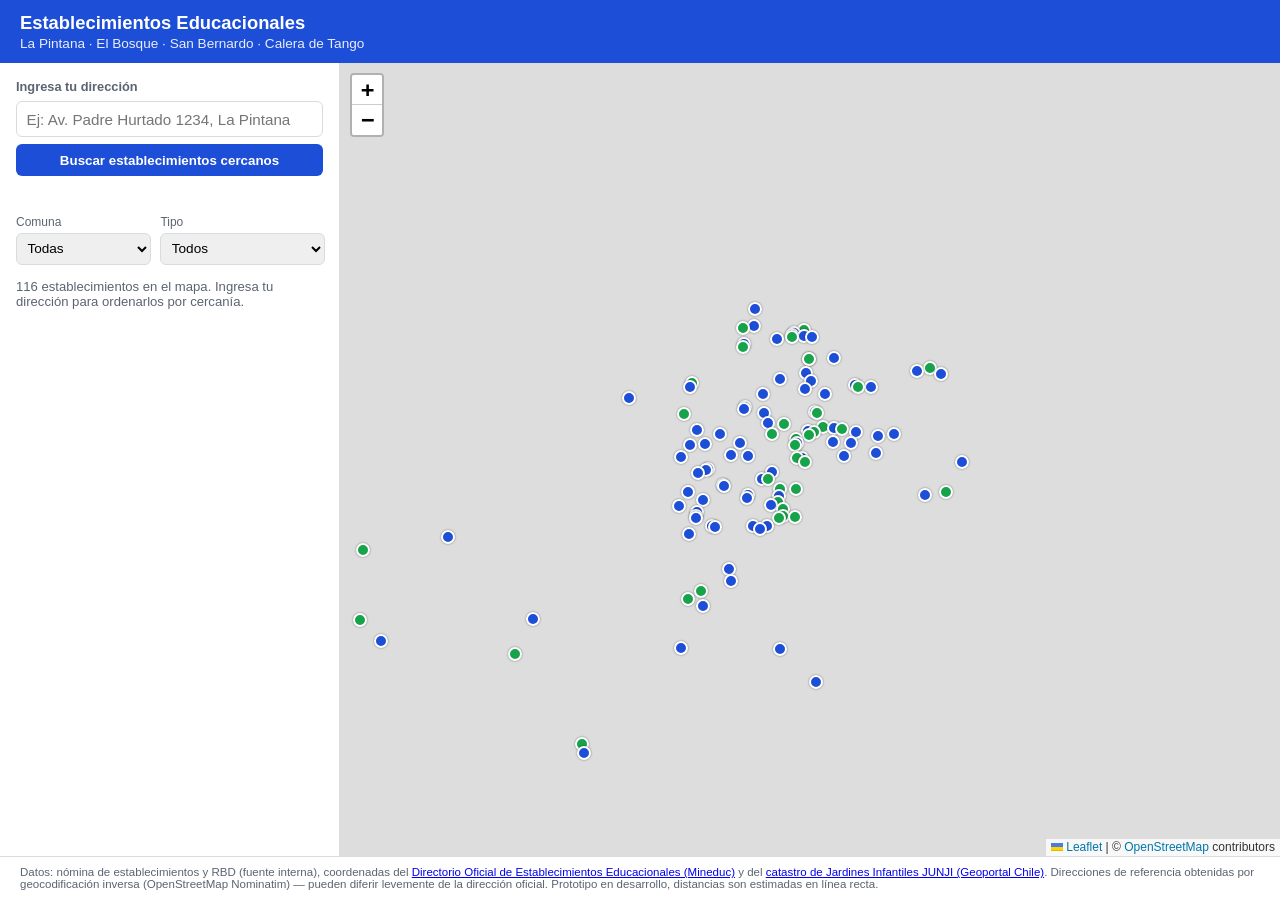
==== mapa-establecimientos/index.html @ 1a51ba20 "Agrega prototipo de mapa de establecimientos educacionales MVP con los 116 establecimientos (colegio" ====
<!DOCTYPE html>
<html lang="es">
<head>
<meta charset="UTF-8">
<meta name="viewport" content="width=device-width, initial-scale=1.0">
<title>Mapa de Establecimientos Educacionales</title>
<link rel="stylesheet" href="vendor/leaflet/leaflet.css"/>
<link rel="stylesheet" href="style.css">
</head>
<body>
<div class="app">
  <header class="topbar">
    <h1>Establecimientos Educacionales</h1>
    <p class="subtitle">La Pintana · El Bosque · San Bernardo · Calera de Tango</p>
  </header>

  <div class="layout">
    <aside class="panel">
      <form id="search-form" class="search-form">
        <label for="address-input">Ingresa tu dirección</label>
        <input id="address-input" type="text" placeholder="Ej: Av. Padre Hurtado 1234, La Pintana" autocomplete="off" required>
        <button type="submit">Buscar establecimientos cercanos</button>
        <p id="search-status" class="search-status"></p>
      </form>

      <div class="filters">
        <div class="filter-group">
          <label for="filter-comuna">Comuna</label>
          <select id="filter-comuna">
            <option value="">Todas</option>
          </select>
        </div>
        <div class="filter-group">
          <label for="filter-tipo">Tipo</label>
          <select id="filter-tipo">
            <option value="">Todos</option>
            <option value="escolar">Escuelas / Liceos</option>
            <option value="jardin">Jardines / Salas cuna</option>
          </select>
        </div>
      </div>

      <div id="results-summary" class="results-summary"></div>
      <ul id="results-list" class="results-list"></ul>
    </aside>

    <main class="map-wrap">
      <div id="map"></div>
    </main>
  </div>

  <footer class="footer">
    <p>
      Datos: nómina de establecimientos y RBD (fuente interna), coordenadas del
      <a href="https://datosabiertos.mineduc.cl/" target="_blank" rel="noopener">Directorio Oficial de Establecimientos Educacionales (Mineduc)</a>
      y del <a href="https://geoportal.cl/" target="_blank" rel="noopener">catastro de Jardines Infantiles JUNJI (Geoportal Chile)</a>.
      Direcciones de referencia obtenidas por geocodificación inversa (OpenStreetMap Nominatim) — pueden diferir levemente de la dirección oficial.
      Prototipo en desarrollo, distancias son estimadas en línea recta.
    </p>
  </footer>
</div>

<script src="vendor/leaflet/leaflet.js"></script>
<script src="app.js"></script>
</body>
</html>
---- mapa-establecimientos/vendor/leaflet/leaflet.css ----
/* required styles */

.leaflet-pane,
.leaflet-tile,
.leaflet-marker-icon,
.leaflet-marker-shadow,
.leaflet-tile-container,
.leaflet-pane > svg,
.leaflet-pane > canvas,
.leaflet-zoom-box,
.leaflet-image-layer,
.leaflet-layer {
	position: absolute;
	left: 0;
	top: 0;
	}
.leaflet-container {
	overflow: hidden;
	}
.leaflet-tile,
.leaflet-marker-icon,
.leaflet-marker-shadow {
	-webkit-user-select: none;
	   -moz-user-select: none;
	        user-select: none;
	  -webkit-user-drag: none;
	}
/* Prevents IE11 from highlighting tiles in blue */
.leaflet-tile::selection {
	background: transparent;
}
/* Safari renders non-retina tile on retina better with this, but Chrome is worse */
.leaflet-safari .leaflet-tile {
	image-rendering: -webkit-optimize-contrast;
	}
/* hack that prevents hw layers "stretching" when loading new tiles */
.leaflet-safari .leaflet-tile-container {
	width: 1600px;
	height: 1600px;
	-webkit-transform-origin: 0 0;
	}
.leaflet-marker-icon,
.leaflet-marker-shadow {
	display: block;
	}
/* .leaflet-container svg: reset svg max-width decleration shipped in Joomla! (joomla.org) 3.x */
/* .leaflet-container img: map is broken in FF if you have max-width: 100% on tiles */
.leaflet-container .leaflet-overlay-pane svg {
	max-width: none !important;
	max-height: none !important;
	}
.leaflet-container .leaflet-marker-pane img,
.leaflet-container .leaflet-shadow-pane img,
.leaflet-container .leaflet-tile-pane img,
.leaflet-container img.leaflet-image-layer,
.leaflet-container .leaflet-tile {
	max-width: none !important;
	max-height: none !important;
	width: auto;
	padding: 0;
	}

.leaflet-container img.leaflet-tile {
	/* See: https://bugs.chromium.org/p/chromium/issues/detail?id=600120 */
	mix-blend-mode: plus-lighter;
}

.leaflet-container.leaflet-touch-zoom {
	-ms-touch-action: pan-x pan-y;
	touch-action: pan-x pan-y;
	}
.leaflet-container.leaflet-touch-drag {
	-ms-touch-action: pinch-zoom;
	/* Fallback for FF which doesn't support pinch-zoom */
	touch-action: none;
	touch-action: pinch-zoom;
}
.leaflet-container.leaflet-touch-drag.leaflet-touch-zoom {
	-ms-touch-action: none;
	touch-action: none;
}
.leaflet-container {
	-webkit-tap-highlight-color: transparent;
}
.leaflet-container a {
	-webkit-tap-highlight-color: rgba(51, 181, 229, 0.4);
}
.leaflet-tile {
	filter: inherit;
	visibility: hidden;
	}
.leaflet-tile-loaded {
	visibility: inherit;
	}
.leaflet-zoom-box {
	width: 0;
	height: 0;
	-moz-box-sizing: border-box;
	     box-sizing: border-box;
	z-index: 800;
	}
/* workaround for https://bugzilla.mozilla.org/show_bug.cgi?id=888319 */
.leaflet-overlay-pane svg {
	-moz-user-select: none;
	}

.leaflet-pane         { z-index: 400; }

.leaflet-tile-pane    { z-index: 200; }
.leaflet-overlay-pane { z-index: 400; }
.leaflet-shadow-pane  { z-index: 500; }
.leaflet-marker-pane  { z-index: 600; }
.leaflet-tooltip-pane   { z-index: 650; }
.leaflet-popup-pane   { z-index: 700; }

.leaflet-map-pane canvas { z-index: 100; }
.leaflet-map-pane svg    { z-index: 200; }

.leaflet-vml-shape {
	width: 1px;
	height: 1px;
	}
.lvml {
	behavior: url(#default#VML);
	display: inline-block;
	position: absolute;
	}


/* control positioning */

.leaflet-control {
	position: relative;
	z-index: 800;
	pointer-events: visiblePainted; /* IE 9-10 doesn't have auto */
	pointer-events: auto;
	}
.leaflet-top,
.leaflet-bottom {
	position: absolute;
	z-index: 1000;
	pointer-events: none;
	}
.leaflet-top {
	top: 0;
	}
.leaflet-right {
	right: 0;
	}
.leaflet-bottom {
	bottom: 0;
	}
.leaflet-left {
	left: 0;
	}
.leaflet-control {
	float: left;
	clear: both;
	}
.leaflet-right .leaflet-control {
	float: right;
	}
.leaflet-top .leaflet-control {
	margin-top: 10px;
	}
.leaflet-bottom .leaflet-control {
	margin-bottom: 10px;
	}
.leaflet-left .leaflet-control {
	margin-left: 10px;
	}
.leaflet-right .leaflet-control {
	margin-right: 10px;
	}


/* zoom and fade animations */

.leaflet-fade-anim .leaflet-popup {
	opacity: 0;
	-webkit-transition: opacity 0.2s linear;
	   -moz-transition: opacity 0.2s linear;
	        transition: opacity 0.2s linear;
	}
.leaflet-fade-anim .leaflet-map-pane .leaflet-popup {
	opacity: 1;
	}
.leaflet-zoom-animated {
	-webkit-transform-origin: 0 0;
	    -ms-transform-origin: 0 0;
	        transform-origin: 0 0;
	}
svg.leaflet-zoom-animated {
	will-change: transform;
}

.leaflet-zoom-anim .leaflet-zoom-animated {
	-webkit-transition: -webkit-transform 0.25s cubic-bezier(0,0,0.25,1);
	   -moz-transition:    -moz-transform 0.25s cubic-bezier(0,0,0.25,1);
	        transition:         transform 0.25s cubic-bezier(0,0,0.25,1);
	}
.leaflet-zoom-anim .leaflet-tile,
.leaflet-pan-anim .leaflet-tile {
	-webkit-transition: none;
	   -moz-transition: none;
	        transition: none;
	}

.leaflet-zoom-anim .leaflet-zoom-hide {
	visibility: hidden;
	}


/* cursors */

.leaflet-interactive {
	cursor: pointer;
	}
.leaflet-grab {
	cursor: -webkit-grab;
	cursor:    -moz-grab;
	cursor:         grab;
	}
.leaflet-crosshair,
.leaflet-crosshair .leaflet-interactive {
	cursor: crosshair;
	}
.leaflet-popup-pane,
.leaflet-control {
	cursor: auto;
	}
.leaflet-dragging .leaflet-grab,
.leaflet-dragging .leaflet-grab .leaflet-interactive,
.leaflet-dragging .leaflet-marker-draggable {
	cursor: move;
	cursor: -webkit-grabbing;
	cursor:    -moz-grabbing;
	cursor:         grabbing;
	}

/* marker & overlays interactivity */
.leaflet-marker-icon,
.leaflet-marker-shadow,
.leaflet-image-layer,
.leaflet-pane > svg path,
.leaflet-tile-container {
	pointer-events: none;
	}

.leaflet-marker-icon.leaflet-interactive,
.leaflet-image-layer.leaflet-interactive,
.leaflet-pane > svg path.leaflet-interactive,
svg.leaflet-image-layer.leaflet-interactive path {
	pointer-events: visiblePainted; /* IE 9-10 doesn't have auto */
	pointer-events: auto;
	}

/* visual tweaks */

.leaflet-container {
	background: #ddd;
	outline-offset: 1px;
	}
.leaflet-container a {
	color: #0078A8;
	}
.leaflet-zoom-box {
	border: 2px dotted #38f;
	background: rgba(255,255,255,0.5);
	}


/* general typography */
.leaflet-container {
	font-family: "Helvetica Neue", Arial, Helvetica, sans-serif;
	font-size: 12px;
	font-size: 0.75rem;
	line-height: 1.5;
	}


/* general toolbar styles */

.leaflet-bar {
	box-shadow: 0 1px 5px rgba(0,0,0,0.65);
	border-radius: 4px;
	}
.leaflet-bar a {
	background-color: #fff;
	border-bottom: 1px solid #ccc;
	width: 26px;
	height: 26px;
	line-height: 26px;
	display: block;
	text-align: center;
	text-decoration: none;
	color: black;
	}
.leaflet-bar a,
.leaflet-control-layers-toggle {
	background-position: 50% 50%;
	background-repeat: no-repeat;
	display: block;
	}
.leaflet-bar a:hover,
.leaflet-bar a:focus {
	background-color: #f4f4f4;
	}
.leaflet-bar a:first-child {
	border-top-left-radius: 4px;
	border-top-right-radius: 4px;
	}
.leaflet-bar a:last-child {
	border-bottom-left-radius: 4px;
	border-bottom-right-radius: 4px;
	border-bottom: none;
	}
.leaflet-bar a.leaflet-disabled {
	cursor: default;
	background-color: #f4f4f4;
	color: #bbb;
	}

.leaflet-touch .leaflet-bar a {
	width: 30px;
	height: 30px;
	line-height: 30px;
	}
.leaflet-touch .leaflet-bar a:first-child {
	border-top-left-radius: 2px;
	border-top-right-radius: 2px;
	}
.leaflet-touch .leaflet-bar a:last-child {
	border-bottom-left-radius: 2px;
	border-bottom-right-radius: 2px;
	}

/* zoom control */

.leaflet-control-zoom-in,
.leaflet-control-zoom-out {
	font: bold 18px 'Lucida Console', Monaco, monospace;
	text-indent: 1px;
	}

.leaflet-touch .leaflet-control-zoom-in, .leaflet-touch .leaflet-control-zoom-out  {
	font-size: 22px;
	}


/* layers control */

.leaflet-control-layers {
	box-shadow: 0 1px 5px rgba(0,0,0,0.4);
	background: #fff;
	border-radius: 5px;
	}
.leaflet-control-layers-toggle {
	background-image: url(images/layers.png);
	width: 36px;
	height: 36px;
	}
.leaflet-retina .leaflet-control-layers-toggle {
	background-image: url(images/layers-2x.png);
	background-size: 26px 26px;
	}
.leaflet-touch .leaflet-control-layers-toggle {
	width: 44px;
	height: 44px;
	}
.leaflet-control-layers .leaflet-control-layers-list,
.leaflet-control-layers-expanded .leaflet-control-layers-toggle {
	display: none;
	}
.leaflet-control-layers-expanded .leaflet-control-layers-list {
	display: block;
	position: relative;
	}
.leaflet-control-layers-expanded {
	padding: 6px 10px 6px 6px;
	color: #333;
	background: #fff;
	}
.leaflet-control-layers-scrollbar {
	overflow-y: scroll;
	overflow-x: hidden;
	padding-right: 5px;
	}
.leaflet-control-layers-selector {
	margin-top: 2px;
	position: relative;
	top: 1px;
	}
.leaflet-control-layers label {
	display: block;
	font-size: 13px;
	font-size: 1.08333em;
	}
.leaflet-control-layers-separator {
	height: 0;
	border-top: 1px solid #ddd;
	margin: 5px -10px 5px -6px;
	}

/* Default icon URLs */
.leaflet-default-icon-path { /* used only in path-guessing heuristic, see L.Icon.Default */
	background-image: url(images/marker-icon.png);
	}


/* attribution and scale controls */

.leaflet-container .leaflet-control-attribution {
	background: #fff;
	background: rgba(255, 255, 255, 0.8);
	margin: 0;
	}
.leaflet-control-attribution,
.leaflet-control-scale-line {
	padding: 0 5px;
	color: #333;
	line-height: 1.4;
	}
.leaflet-control-attribution a {
	text-decoration: none;
	}
.leaflet-control-attribution a:hover,
.leaflet-control-attribution a:focus {
	text-decoration: underline;
	}
.leaflet-attribution-flag {
	display: inline !important;
	vertical-align: baseline !important;
	width: 1em;
	height: 0.6669em;
	}
.leaflet-left .leaflet-control-scale {
	margin-left: 5px;
	}
.leaflet-bottom .leaflet-control-scale {
	margin-bottom: 5px;
	}
.leaflet-control-scale-line {
	border: 2px solid #777;
	border-top: none;
	line-height: 1.1;
	padding: 2px 5px 1px;
	white-space: nowrap;
	-moz-box-sizing: border-box;
	     box-sizing: border-box;
	background: rgba(255, 255, 255, 0.8);
	text-shadow: 1px 1px #fff;
	}
.leaflet-control-scale-line:not(:first-child) {
	border-top: 2px solid #777;
	border-bottom: none;
	margin-top: -2px;
	}
.leaflet-control-scale-line:not(:first-child):not(:last-child) {
	border-bottom: 2px solid #777;
	}

.leaflet-touch .leaflet-control-attribution,
.leaflet-touch .leaflet-control-layers,
.leaflet-touch .leaflet-bar {
	box-shadow: none;
	}
.leaflet-touch .leaflet-control-layers,
.leaflet-touch .leaflet-bar {
	border: 2px solid rgba(0,0,0,0.2);
	background-clip: padding-box;
	}


/* popup */

.leaflet-popup {
	position: absolute;
	text-align: center;
	margin-bottom: 20px;
	}
.leaflet-popup-content-wrapper {
	padding: 1px;
	text-align: left;
	border-radius: 12px;
	}
.leaflet-popup-content {
	margin: 13px 24px 13px 20px;
	line-height: 1.3;
	font-size: 13px;
	font-size: 1.08333em;
	min-height: 1px;
	}
.leaflet-popup-content p {
	margin: 17px 0;
	margin: 1.3em 0;
	}
.leaflet-popup-tip-container {
	width: 40px;
	height: 20px;
	position: absolute;
	left: 50%;
	margin-top: -1px;
	margin-left: -20px;
	overflow: hidden;
	pointer-events: none;
	}
.leaflet-popup-tip {
	width: 17px;
	height: 17px;
	padding: 1px;

	margin: -10px auto 0;
	pointer-events: auto;

	-webkit-transform: rotate(45deg);
	   -moz-transform: rotate(45deg);
	    -ms-transform: rotate(45deg);
	        transform: rotate(45deg);
	}
.leaflet-popup-content-wrapper,
.leaflet-popup-tip {
	background: white;
	color: #333;
	box-shadow: 0 3px 14px rgba(0,0,0,0.4);
	}
.leaflet-container a.leaflet-popup-close-button {
	position: absolute;
	top: 0;
	right: 0;
	border: none;
	text-align: center;
	width: 24px;
	height: 24px;
	font: 16px/24px Tahoma, Verdana, sans-serif;
	color: #757575;
	text-decoration: none;
	background: transparent;
	}
.leaflet-container a.leaflet-popup-close-button:hover,
.leaflet-container a.leaflet-popup-close-button:focus {
	color: #585858;
	}
.leaflet-popup-scrolled {
	overflow: auto;
	}

.leaflet-oldie .leaflet-popup-content-wrapper {
	-ms-zoom: 1;
	}
.leaflet-oldie .leaflet-popup-tip {
	width: 24px;
	margin: 0 auto;

	-ms-filter: "progid:DXImageTransform.Microsoft.Matrix(M11=0.70710678, M12=0.70710678, M21=-0.70710678, M22=0.70710678)";
	filter: progid:DXImageTransform.Microsoft.Matrix(M11=0.70710678, M12=0.70710678, M21=-0.70710678, M22=0.70710678);
	}

.leaflet-oldie .leaflet-control-zoom,
.leaflet-oldie .leaflet-control-layers,
.leaflet-oldie .leaflet-popup-content-wrapper,
.leaflet-oldie .leaflet-popup-tip {
	border: 1px solid #999;
	}


/* div icon */

.leaflet-div-icon {
	background: #fff;
	border: 1px solid #666;
	}


/* Tooltip */
/* Base styles for the element that has a tooltip */
.leaflet-tooltip {
	position: absolute;
	padding: 6px;
	background-color: #fff;
	border: 1px solid #fff;
	border-radius: 3px;
	color: #222;
	white-space: nowrap;
	-webkit-user-select: none;
	-moz-user-select: none;
	-ms-user-select: none;
	user-select: none;
	pointer-events: none;
	box-shadow: 0 1px 3px rgba(0,0,0,0.4);
	}
.leaflet-tooltip.leaflet-interactive {
	cursor: pointer;
	pointer-events: auto;
	}
.leaflet-tooltip-top:before,
.leaflet-tooltip-bottom:before,
.leaflet-tooltip-left:before,
.leaflet-tooltip-right:before {
	position: absolute;
	pointer-events: none;
	border: 6px solid transparent;
	background: transparent;
	content: "";
	}

/* Directions */

.leaflet-tooltip-bottom {
	margin-top: 6px;
}
.leaflet-tooltip-top {
	margin-top: -6px;
}
.leaflet-tooltip-bottom:before,
.leaflet-tooltip-top:before {
	left: 50%;
	margin-left: -6px;
	}
.leaflet-tooltip-top:before {
	bottom: 0;
	margin-bottom: -12px;
	border-top-color: #fff;
	}
.leaflet-tooltip-bottom:before {
	top: 0;
	margin-top: -12px;
	margin-left: -6px;
	border-bottom-color: #fff;
	}
.leaflet-tooltip-left {
	margin-left: -6px;
}
.leaflet-tooltip-right {
	margin-left: 6px;
}
.leaflet-tooltip-left:before,
.leaflet-tooltip-right:before {
	top: 50%;
	margin-top: -6px;
	}
.leaflet-tooltip-left:before {
	right: 0;
	margin-right: -12px;
	border-left-color: #fff;
	}
.leaflet-tooltip-right:before {
	left: 0;
	margin-left: -12px;
	border-right-color: #fff;
	}

/* Printing */

@media print {
	/* Prevent printers from removing background-images of controls. */
	.leaflet-control {
		-webkit-print-color-adjust: exact;
		print-color-adjust: exact;
		}
	}
---- mapa-establecimientos/style.css ----
:root {
  --azul: #1d4ed8;
  --verde: #16a34a;
  --gris-100: #f5f6f8;
  --gris-300: #d8dbe0;
  --gris-600: #5b6472;
  --gris-900: #1c2127;
}

* { box-sizing: border-box; }

body {
  margin: 0;
  font-family: -apple-system, BlinkMacSystemFont, "Segoe UI", Roboto, Helvetica, Arial, sans-serif;
  color: var(--gris-900);
  background: var(--gris-100);
}

.app {
  display: flex;
  flex-direction: column;
  height: 100vh;
}

.topbar {
  padding: 0.75rem 1.25rem;
  background: var(--azul);
  color: white;
}
.topbar h1 { margin: 0; font-size: 1.15rem; }
.subtitle { margin: 0.15rem 0 0; font-size: 0.85rem; opacity: 0.9; }

.layout {
  flex: 1;
  display: flex;
  min-height: 0;
}

.panel {
  width: 340px;
  flex-shrink: 0;
  padding: 1rem;
  overflow-y: auto;
  background: white;
  border-right: 1px solid var(--gris-300);
  display: flex;
  flex-direction: column;
  gap: 0.9rem;
}

.search-form { display: flex; flex-direction: column; gap: 0.4rem; }
.search-form label { font-size: 0.8rem; font-weight: 600; color: var(--gris-600); }
.search-form input {
  padding: 0.55rem 0.6rem;
  border: 1px solid var(--gris-300);
  border-radius: 6px;
  font-size: 0.95rem;
}
.search-form button {
  padding: 0.55rem 0.6rem;
  border: none;
  border-radius: 6px;
  background: var(--azul);
  color: white;
  font-weight: 600;
  cursor: pointer;
}
.search-form button:hover { background: #1a3fb0; }
.search-status { min-height: 1rem; font-size: 0.82rem; color: var(--gris-600); margin: 0.1rem 0 0; }
.search-status.error { color: #b91c1c; }

.filters { display: flex; gap: 0.6rem; }
.filter-group { flex: 1; display: flex; flex-direction: column; gap: 0.25rem; }
.filter-group label { font-size: 0.75rem; color: var(--gris-600); }
.filter-group select {
  padding: 0.4rem;
  border: 1px solid var(--gris-300);
  border-radius: 6px;
  font-size: 0.85rem;
}

.results-summary { font-size: 0.82rem; color: var(--gris-600); }

.results-list {
  list-style: none;
  margin: 0;
  padding: 0;
  display: flex;
  flex-direction: column;
  gap: 0.5rem;
}

.result-item {
  border: 1px solid var(--gris-300);
  border-radius: 8px;
  padding: 0.55rem 0.65rem;
  cursor: pointer;
  transition: border-color 0.15s;
}
.result-item:hover { border-color: var(--azul); }
.result-item .rank {
  display: inline-block;
  font-size: 0.72rem;
  font-weight: 700;
  color: white;
  background: var(--azul);
  border-radius: 999px;
  width: 1.3rem;
  height: 1.3rem;
  line-height: 1.3rem;
  text-align: center;
  margin-right: 0.4rem;
}
.result-item.jardin .rank { background: var(--verde); }
.result-item .nombre { font-weight: 600; font-size: 0.9rem; }
.result-item .meta { font-size: 0.78rem; color: var(--gris-600); margin-top: 0.15rem; }
.result-item .distancia { font-weight: 700; color: var(--azul); }
.result-item.jardin .distancia { color: var(--verde); }
.result-item .approx-flag { font-style: italic; color: #b45309; }

.map-wrap { flex: 1; position: relative; }
#map { height: 100%; width: 100%; }

.footer {
  padding: 0.6rem 1.25rem;
  font-size: 0.72rem;
  color: var(--gris-600);
  background: white;
  border-top: 1px solid var(--gris-300);
}
.footer p { margin: 0; }

.leaflet-popup-content b { display: block; margin-bottom: 0.2rem; }

@media (max-width: 800px) {
  .layout { flex-direction: column; }
  .panel { width: 100%; max-height: 50vh; border-right: none; border-bottom: 1px solid var(--gris-300); }
}
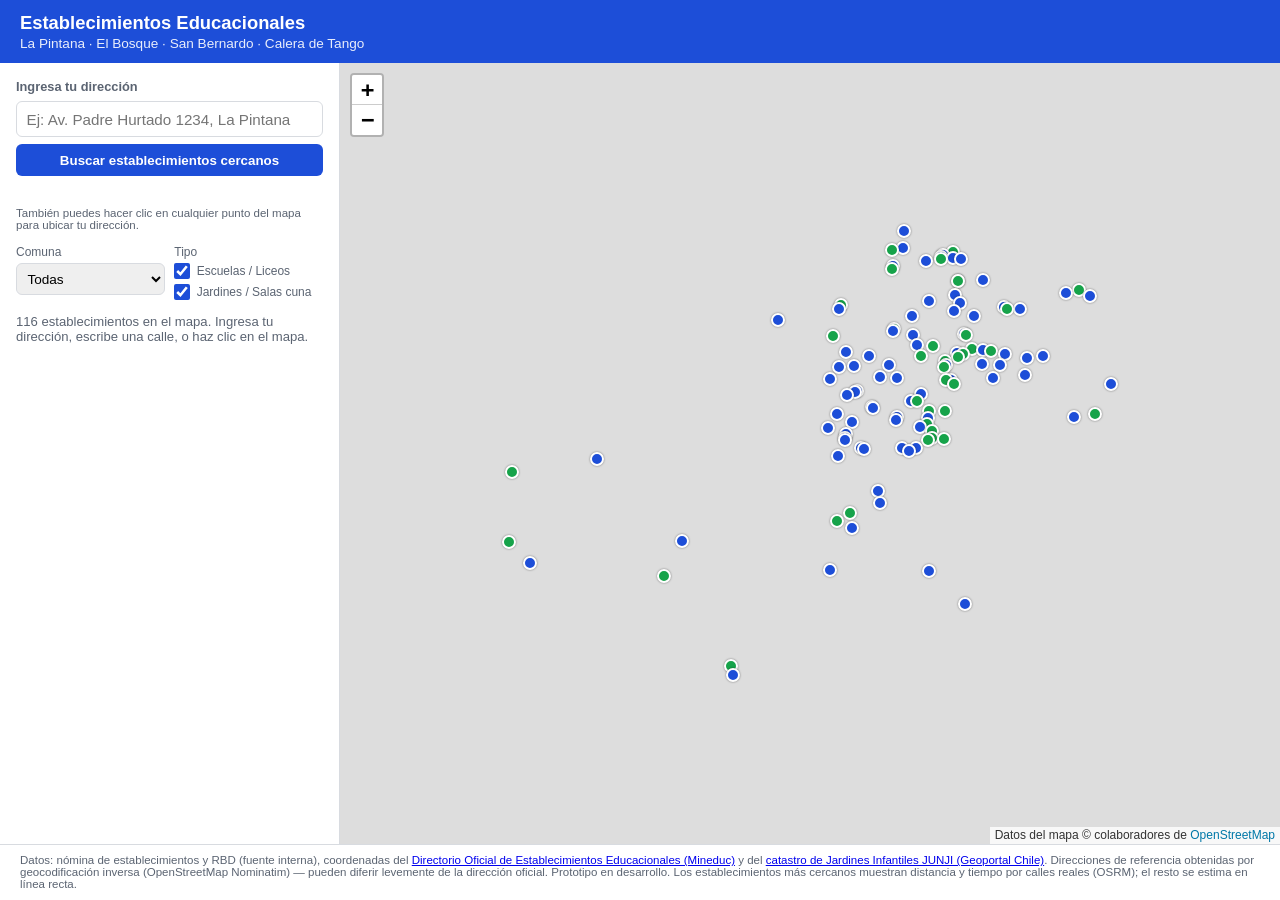
==== commit eb180b4d: "Mejora el mapa: recorte a las 4 comunas, autocompletado y rutas reales - Restringe el mapa (pan/zoom" ====
--- a/mapa-establecimientos/index.html
+++ b/mapa-establecimientos/index.html
@@ -18,9 +18,13 @@
     <aside class="panel">
       <form id="search-form" class="search-form">
         <label for="address-input">Ingresa tu dirección</label>
-        <input id="address-input" type="text" placeholder="Ej: Av. Padre Hurtado 1234, La Pintana" autocomplete="off" required>
+        <div class="autocomplete-wrap">
+          <input id="address-input" type="text" placeholder="Ej: Av. Padre Hurtado 1234, La Pintana" autocomplete="off" role="combobox" aria-expanded="false" aria-autocomplete="list" required>
+          <ul id="suggestions" class="suggestions" role="listbox"></ul>
+        </div>
         <button type="submit">Buscar establecimientos cercanos</button>
         <p id="search-status" class="search-status"></p>
+        <p class="hint">También puedes hacer clic en cualquier punto del mapa para ubicar tu dirección.</p>
       </form>
 
       <div class="filters">
@@ -31,12 +35,17 @@
           </select>
         </div>
         <div class="filter-group">
-          <label for="filter-tipo">Tipo</label>
-          <select id="filter-tipo">
-            <option value="">Todos</option>
-            <option value="escolar">Escuelas / Liceos</option>
-            <option value="jardin">Jardines / Salas cuna</option>
-          </select>
+          <span class="filter-group-label">Tipo</span>
+          <div class="checkbox-group">
+            <label class="checkbox-item">
+              <input type="checkbox" id="filter-escolar" checked>
+              <span>Escuelas / Liceos</span>
+            </label>
+            <label class="checkbox-item">
+              <input type="checkbox" id="filter-jardin" checked>
+              <span>Jardines / Salas cuna</span>
+            </label>
+          </div>
         </div>
       </div>
 
@@ -55,7 +64,7 @@
       <a href="https://datosabiertos.mineduc.cl/" target="_blank" rel="noopener">Directorio Oficial de Establecimientos Educacionales (Mineduc)</a>
       y del <a href="https://geoportal.cl/" target="_blank" rel="noopener">catastro de Jardines Infantiles JUNJI (Geoportal Chile)</a>.
       Direcciones de referencia obtenidas por geocodificación inversa (OpenStreetMap Nominatim) — pueden diferir levemente de la dirección oficial.
-      Prototipo en desarrollo, distancias son estimadas en línea recta.
+      Prototipo en desarrollo. Los establecimientos más cercanos muestran distancia y tiempo por calles reales (OSRM); el resto se estima en línea recta.
     </p>
   </footer>
 </div>
--- a/mapa-establecimientos/style.css
+++ b/mapa-establecimientos/style.css
@@ -51,6 +51,7 @@
 .search-form { display: flex; flex-direction: column; gap: 0.4rem; }
 .search-form label { font-size: 0.8rem; font-weight: 600; color: var(--gris-600); }
 .search-form input {
+  width: 100%;
   padding: 0.55rem 0.6rem;
   border: 1px solid var(--gris-300);
   border-radius: 6px;
@@ -68,16 +69,62 @@
 .search-form button:hover { background: #1a3fb0; }
 .search-status { min-height: 1rem; font-size: 0.82rem; color: var(--gris-600); margin: 0.1rem 0 0; }
 .search-status.error { color: #b91c1c; }
+.search-form .hint { font-size: 0.72rem; color: var(--gris-600); margin: 0; }
+
+.autocomplete-wrap { position: relative; }
+.suggestions {
+  display: none;
+  position: absolute;
+  z-index: 1000;
+  top: calc(100% + 2px);
+  left: 0;
+  right: 0;
+  margin: 0;
+  padding: 0.25rem;
+  list-style: none;
+  background: white;
+  border: 1px solid var(--gris-300);
+  border-radius: 8px;
+  box-shadow: 0 8px 20px rgba(0,0,0,.12);
+  max-height: 16rem;
+  overflow-y: auto;
+}
+.suggestions.open { display: block; }
+.suggestion {
+  display: flex;
+  align-items: flex-start;
+  gap: 0.5rem;
+  padding: 0.5rem 0.5rem;
+  border-radius: 6px;
+  cursor: pointer;
+  font-size: 0.85rem;
+  line-height: 1.3;
+}
+.suggestion:hover, .suggestion.active { background: var(--gris-100); }
+.suggestion .s-icon { flex: none; }
+.suggestion .s-text { color: var(--gris-900); }
 
 .filters { display: flex; gap: 0.6rem; }
 .filter-group { flex: 1; display: flex; flex-direction: column; gap: 0.25rem; }
-.filter-group label { font-size: 0.75rem; color: var(--gris-600); }
+.filter-group label, .filter-group-label { font-size: 0.75rem; color: var(--gris-600); }
 .filter-group select {
+  width: 100%;
   padding: 0.4rem;
   border: 1px solid var(--gris-300);
   border-radius: 6px;
   font-size: 0.85rem;
 }
+
+.checkbox-group { display: flex; flex-direction: column; gap: 0.3rem; }
+.checkbox-item {
+  display: flex;
+  align-items: center;
+  gap: 0.4rem;
+  font-size: 0.82rem;
+  color: var(--gris-900);
+  cursor: pointer;
+}
+.checkbox-item input { margin: 0; accent-color: var(--azul); width: 1rem; height: 1rem; }
 
 .results-summary { font-size: 0.82rem; color: var(--gris-600); }
 
@@ -114,9 +161,20 @@
 .result-item.jardin .rank { background: var(--verde); }
 .result-item .nombre { font-weight: 600; font-size: 0.9rem; }
 .result-item .meta { font-size: 0.78rem; color: var(--gris-600); margin-top: 0.15rem; }
-.result-item .distancia { font-weight: 700; color: var(--azul); }
-.result-item.jardin .distancia { color: var(--verde); }
+.result-item .dist { font-weight: 700; color: var(--azul); }
+.result-item.jardin .dist { color: var(--verde); }
 .result-item .approx-flag { font-style: italic; color: #b45309; }
+.result-item .ruta-real-flag {
+  display: inline-block;
+  margin-left: 0.3rem;
+  font-size: 0.66rem;
+  text-transform: uppercase;
+  letter-spacing: 0.03em;
+  color: #0f7a3d;
+  background: #e1f3ea;
+  border-radius: 999px;
+  padding: 0.05rem 0.4rem;
+}
 
 .map-wrap { flex: 1; position: relative; }
 #map { height: 100%; width: 100%; }
